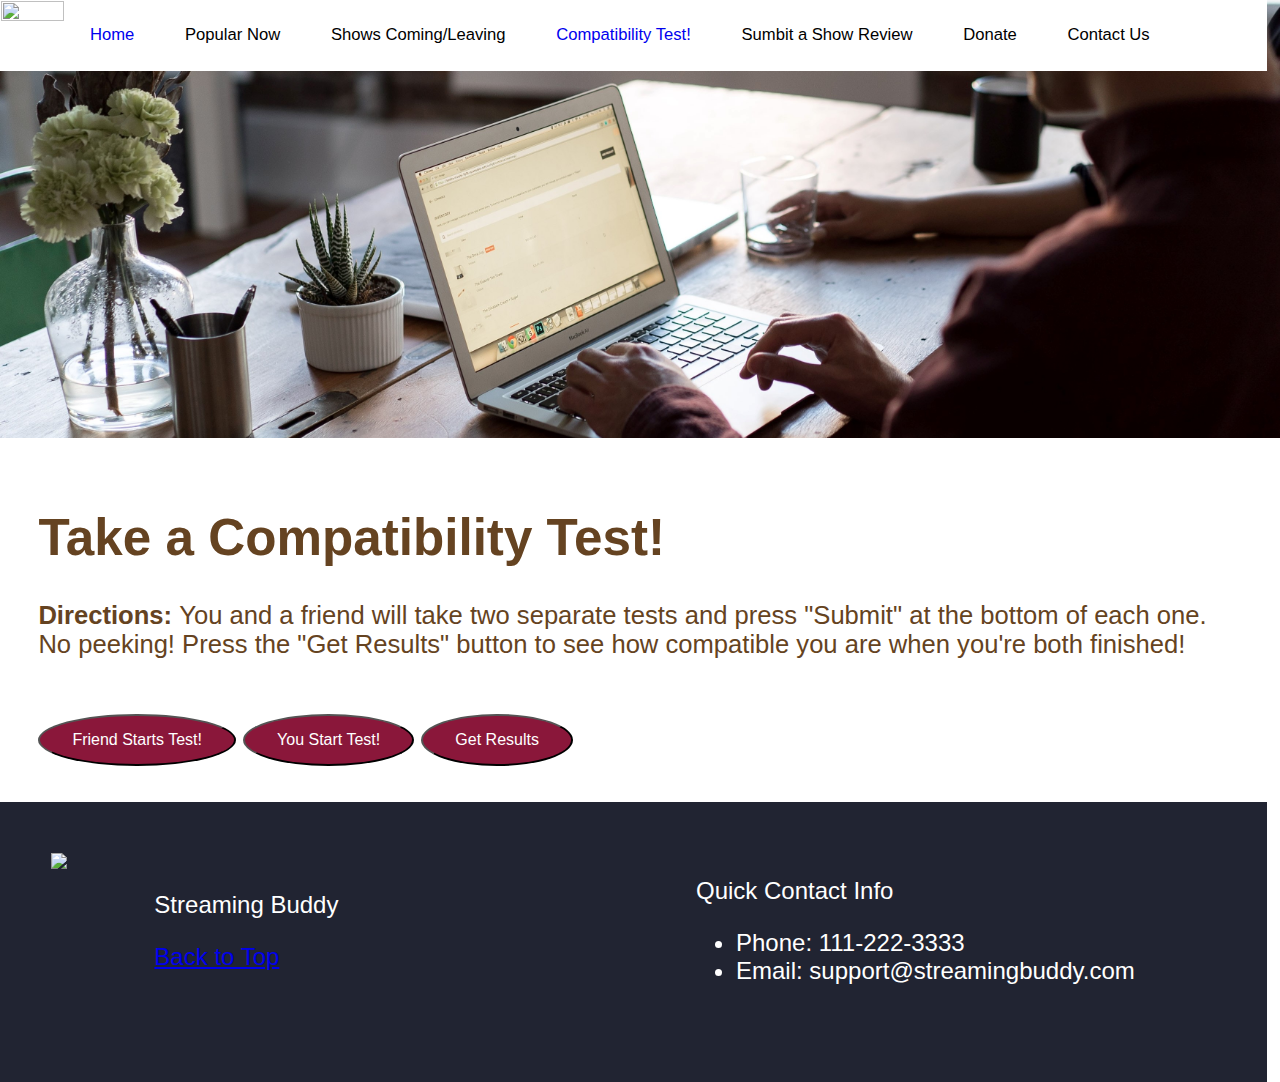
==== CompatTest.html @ eda4149e "publishing emma's pages" ====
<!DOCTYPE html>
<html>
<head>
	<link rel="stylesheet" href="SBStyle.css">
	<script src="https://ajax.googleapis.com/ajax/libs/jquery/3.5.1/jquery.min.js"></script>
	<link rel="stylesheet" href="https://cdnjs.cloudflare.com/ajax/libs/font-awesome/4.7.0/css/font-awesome.min.css">
	<title>Compatibility Test</title>
</head>

<script language="javascript">
	function myFunction() {
  		var x = document.getElementById("mynav");
  		if (x.className === "nav") {
    		x.className += " responsive";
  		} else {
   			x.className = "nav";
  		}
	}
</script>

<body>
	<div class="banner sticky"> 
		<a href="index.html" class="logoLink"><img src="Logo2.png" class="logo"/></a>
		<div class="nav" id="mynav">
			<a href="index.html" class="pageLink" class="active"> Home </a>
			<a class="pageLink"> Popular Now </a>
			<a class="pageLink"> Shows Coming/Leaving </a>
			<a href="CompatTest.html" class="pageLink"> Compatibility Test! </a>
			<a class="pageLink"> Sumbit a Show Review </a>
			<a class="pageLink"> Donate </a>
			<a class="pageLink"> Contact Us </a>
			<a href="javascript:void(0);" class="icon" onclick="myFunction()">
		   	 	<i class="fa fa-bars"></i></a>
		</div>
	</div>

<!-- Everything above this comment goes on every page (Change only the title and meta) -->

<!-- Individual Page Content in Here -->
	<!-- Note: The banner covers part of the top of the page, so make sure you use padding to see the content -->
	<script language="javascript">
		var Player1 = null;
		var Player2 = null;
		var submit1 = false;
		var submit2 = false;

		function Score(player, q1, q2, q3, q4, q5) {
			this.player = player;
			this.q1 = q1;
			this.q2 = q2;
			this.q3 = q3;
			this.q4 = q4;
			this.q5 = q5;
		}

		$(document).ready(function() {
			//Hides the tests to begin with
			$('#test1').hide();
			$('#test2').hide();
			$('#results').hide();
			$('#reset').hide();
		});

		function onTest1() {
			$('#test1').show();
			$('#test2').hide();
	   	}

	   	function onTest2() {
			$('#test2').show();
			$('#test1').hide();
		}

	   	function onSubmit1() {
	   		//Gather each answer
			var ans1 = $('input[name=optionQ1]:checked', "#test1").val();
			var ans2 = $('input[name=optionQ2]:checked', "#test1").val();
			var ans3 = $('input[name=optionQ3]:checked', "#test1").val();
			var ans4 = $('input[name=optionQ4]:checked', "#test1").val();
			var ans5 = $('input[name=optionQ5]:checked', "#test1").val();


			//Create a Score object for this person's scores
			Player1 = new Score("player1", ans1, ans2, ans3, ans4, ans5);
			console.log(Player1);

			$('#test1').hide();
			document.getElementById("directions").innerHTML = "Your friend has taken their test!";

			submit1 = true;
			setColor();
	   	}
		
		function onSubmit2() {
	   		//Gather each answer
			var ans1 = $('input[name=optionQ1]:checked', "#test2").val();
			var ans2 = $('input[name=optionQ2]:checked', "#test2").val();
			var ans3 = $('input[name=optionQ3]:checked', "#test2").val();
			var ans4 = $('input[name=optionQ4]:checked', "#test2").val();
			var ans5 = $('input[name=optionQ5]:checked', "#test2").val();


			//Create a Score object for this person's scores
			Player2 = new Score("player2", ans1, ans2, ans3, ans4, ans5);
			console.log(Player2);

			$('#test2').hide();
			document.getElementById("directions").innerHTML = "You have taken your test!";

			submit2 = true;
			setColor();
	   	}

		function onResults() {
			$('#results').show();
			$("#directions").hide();
			$('#test1').hide();
			$('#test2').hide();

			if(errorCheck() == false) {
				return;
			}

			$("#firstbutton").hide();
			$("#secondbutton").hide();
			$("#thirdbutton").hide();
			$("#reset").show();

			var count = 0;

			if(Player1.q1 == Player2.q1){
				count += 1;
			}
			if(Player1.q2 == Player2.q2){
				count += 1;
			}
			if(Player1.q3 == Player2.q3){
				count += 1;
			}
			if(Player1.q4 == Player2.q4){
				count += 1;
			}
			if(Player1.q5 == Player2.q5){
				count += 1;
			}


			if(count == 0){
				document.getElementById("scoring").innerHTML = "0% MATCH!";
				document.getElementById("describe").innerHTML = "You are complete opposites! I would never stream together if I were you.";
			}
			if(count == 1){
				document.getElementById("scoring").innerHTML = "20% MATCH!";
				document.getElementById("describe").innerHTML = "You are very different in your streaming habits! Try not to take 2 hours just to agree on a movie and then end up just going to sleep...";
			}
			if(count == 2){
				document.getElementById("scoring").innerHTML = "40% MATCH!";
				document.getElementById("describe").innerHTML = "You are kind of similar! Maybe you can both watch the same show and talk about it as you go! But if I were you, I'd still watch it in different rooms.";
			}
			if(count == 3){
				document.getElementById("scoring").innerHTML = "60% MATCH!";
				document.getElementById("describe").innerHTML = "You're a pretty solid pair! It might take a couple minutes of discussion to decide on the movie to watch, but you'll both end up happy with the choice!";
			}
			if(count == 4){
				document.getElementById("scoring").innerHTML = "80% MATCH!";
				document.getElementById("describe").innerHTML = "Wow! You are basically the same person! You both have AMAZING streaming agendas.";
			}
			if(count == 5){
				document.getElementById("scoring").innerHTML = "100% MATCH!";
				document.getElementById("describe").innerHTML = "THAT'S AMAZING! YOU ARE ONE AND THE SAME! You two should stream together ALL THE TIME!";
			}
		}

		function errorCheck() {
			if(Player1 == null) {
				document.getElementById("directions").innerHTML = "Your friend hasn't taken their test yet!";
				$("#directions").show();
				return false;
			}

			if(Player2 == null) {
				document.getElementById("directions").innerHTML = "You haven't taken your test yet!";
				$("#directions").show();
				return false;
			}

			for (x in Player1) {
				if (Player1[x] == undefined) {
					console.log(Player1.x);
					document.getElementById("directions").innerHTML = "Your friend hasn't answered all of the questions! Have them go back to their test and make a selection for each question.";
					$("#directions").show();
					return false;
				}
			}
			for (x in Player2) {
				if (Player2[x] == undefined) {
					document.getElementById("directions").innerHTML = "You haven't answered all of the questions! Go back to your test and make a selection for each question.";
					$("#directions").show();
					return false;
				}
			}
			return true;
		}

	    function setColor() {
	        if (submit1 == true) {
	        	var property = document.getElementById("firstbutton");
	            property.style.backgroundColor = "#59189e";       
	        }
	        if (submit2 == true) {
	        	var property = document.getElementById("secondbutton");
	            property.style.backgroundColor = "#59189e";       
	        }
	    }

	</script>

	<div class="Picdiv">
	</div>

	<div  class="compatcontent">
		<h1> Take a Compatibility Test! </h1>
		<p id="directions"> <strong >Directions: </strong> You and a friend will take two separate tests and press "Submit" at the bottom of each one. No peeking! Press the "Get Results" button to see how compatible you are when you're both finished!</p>
		<br> 

		<input type = "button" value = "Friend Starts Test!" id="firstbutton" onclick="onTest1()" class="button"/>
		<input type = "button" value = "You Start Test!" id="secondbutton" onclick="onTest2()" class="button"/>
		<input type = "button" value = "Get Results" id= "thirdbutton" onclick="onResults()" class="button"/>
		<input type = "button" value = "Try Again" id="reset" onclick="window.location.reload()" class="button"/>

		<form id="test1">

			<h3> 1) Which of the following shows do you prefer?</h3>
			<br>
			<div class="options" id="q1">
				<div class="leftcol">
				  	<div class="option">
				  		<label>
				    		<input type='radio' name='optionQ1' value='friends'>
				    		<img src="friends.jpg" class="pic">
				      	</label>
					</div>
					<div class="option">
				  		<label>
				    		<input type='radio' name='optionQ1' value='lost'>
				    		<img src="lost.jpg" class="pic">
				      	</label>
					</div>
				</div>
				<div class="rightcol">
					<div class="option">
				  		<label>
				    		<input type='radio' name='optionQ1' value='kardashians'>
				    		<img src="kardashians.jpg" class="pic">
				      	</label>
					</div>
					<div class="option">
				  		<label>
				    		<input type='radio' name='optionQ1' value='LAO'>
				    		<img src="LAO.jpg" class="pic">
				      	</label>
					</div>
				</div>
			</div>
			<br><br>

			<h3> 2) Which of the following actors is your favorite?</h3>
			<br>
			<div class="options" id="q2">
				<div class="leftcol">
				  	<div class="option">
				  		<label>
				    		<input type='radio' name='optionQ2' value='steve'>
				    		<img src="steve.jpg" class="pic">
				      	</label>
					</div>
					<div class="option">
				  		<label>
				    		<input type='radio' name='optionQ2' value='natalie'>
				    		<img src="natalie.jpg" class="pic">
				      	</label>
					</div>
				</div>
				<div class="rightcol">
					<div class="option">
				  		<label>
				    		<input type='radio' name='optionQ2' value='denzel'>
				    		<img src="denzel.jpg" class="pic">
				      	</label>
					</div>
					<div class="option">
				  		<label>
				    		<input type='radio' name='optionQ2' value='kristen'>
				    		<img src="kristen.jpg" class="pic">
				      	</label>
					</div>
				</div>
			</div>
			<br><br>

			<h3> 3) Choose a place to cozy up and watch a movie</h3>
			<br>
			<div class="options" id="q3">
				<div class="leftcol">
				  	<div class="option">
				  		<label>
				    		<input type='radio' name='optionQ3' value='theatre'>
				    		<img src="theatreImg.jpg" class="pic">
				      	</label>
					</div>
					<div class="option">
				  		<label>
				    		<input type='radio' name='optionQ3' value='hometheatre'>
				    		<img src="hometheatre.jpg" class="pic">
				      	</label>
					</div>
				</div>
				<div class="rightcol">
					<div class="option">
				  		<label>
				    		<input type='radio' name='optionQ3' value='drivein'>
				    		<img src="drivein.jpg" class="pic">
				      	</label>
					</div>
					<div class="option">
				  		<label>
				    		<input type='radio' name='optionQ3' value='couch'>
				    		<img src="couch.jpg" class="pic">
				      	</label>
					</div>
				</div>
			</div>
			<br><br>

			<h3> 4) Pick a binge snack</h3>
			<br>
			<div class="options" id="q4">
				<div class="leftcol">
				  	<div class="option">
				  		<label>
				    		<input type='radio' name='optionQ4' value='pop'>
				    		<img src="pop.jpg" class="pic">
				    		
				      	</label>
					</div>
					<div class="option">
				  		<label>
				    		<input type='radio' name='optionQ4' value='pizza'>
				    		<img src="pizza.jpg" class="pic">
				      	</label>
					</div>
				</div>
				<div class="rightcol">
					<div class="option">
				  		<label>
				    		<input type='radio' name='optionQ4' value='candy'>
				    		<img src="candy.jpg" class="pic">
				      	</label>
					</div>
					<div class="option">
				  		<label>
				    		<input type='radio' name='optionQ4' value='icecream'>
				    		<img src="icecream.jpg" class="pic">
				      	</label>
					</div>
				</div>
			</div>
			<br><br>

			<h3> 5) Pick the oldest show you've seen </h3>
			<br>
			<div class="options" id="q5">
				<div class="leftcol">
				  	<div class="option">
				  		<label>
				    		<input type='radio' name='optionQ5' value='cheers'>
				    		<img src="cheers.jpg" class="pic">
				    		
				      	</label>
					</div>
					<div class="option">
				  		<label>
				    		<input type='radio' name='optionQ5' value='9021'>
				    		<img src="90210.jpg" class="pic">
				      	</label>
					</div>
				</div>
				<div class="rightcol">
					<div class="option">
				  		<label>
				    		<input type='radio' name='optionQ5' value='ilovelucy'>
				    		<img src="ilovelucy.jpg" class="pic">
				      	</label>
					</div>
					<div class="option">
				  		<label>
				    		<input type='radio' name='optionQ5' value='simpsons'>
				    		<img src="simpsons.jpg" class="pic">
				      	</label>
					</div>
				</div>
			</div>
			<br><br>
			<input type = "button" value = "Submit" onclick="onSubmit1()" class="button"/>
		</form>


		<form id="test2">

			<h3> 1) Which of the following shows do you prefer?</h3>
			<br>
			<div class="options" id="q1">
				<div class="leftcol">
				  	<div class="option">
				  		<label>
				    		<input type='radio' name='optionQ1' value='friends'>
				    		<img src="friends.jpg" class="pic">
				      	</label>
					</div>
					<div class="option">
				  		<label>
				    		<input type='radio' name='optionQ1' value='lost'>
				    		<img src="lost.jpg" class="pic">
				      	</label>
					</div>
				</div>
				<div class="rightcol">
					<div class="option">
				  		<label>
				    		<input type='radio' name='optionQ1' value='kardashians'>
				    		<img src="kardashians.jpg" class="pic">
				      	</label>
					</div>
					<div class="option">
				  		<label>
				    		<input type='radio' name='optionQ1' value='LAO'>
				    		<img src="LAO.jpg" class="pic">
				      	</label>
					</div>
				</div>
			</div>
			<br><br>

			<h3> 2) Which of the following actors is your favorite?</h3>
			<br>
			<div class="options" id="q2">
				<div class="leftcol">
				  	<div class="option">
				  		<label>
				    		<input type='radio' name='optionQ2' value='steve'>
				    		<img src="steve.jpg" class="pic">
				      	</label>
					</div>
					<div class="option">
				  		<label>
				    		<input type='radio' name='optionQ2' value='natalie'>
				    		<img src="natalie.jpg" class="pic">
				      	</label>
					</div>
				</div>
				<div class="rightcol">
					<div class="option">
				  		<label>
				    		<input type='radio' name='optionQ2' value='denzel'>
				    		<img src="denzel.jpg" class="pic">
				      	</label>
					</div>
					<div class="option">
				  		<label>
				    		<input type='radio' name='optionQ2' value='kristen'>
				    		<img src="kristen.jpg" class="pic">
				      	</label>
					</div>
				</div>
			</div>
			<br><br><br><br>

			<h3> 3) Choose a place to cozy up and watch a movie</h3>
			<br>
			<div class="options" id="q3">
				<div class="leftcol">
				  	<div class="option">
				  		<label>
				    		<input type='radio' name='optionQ3' value='couch'>
				    		<img src="theatreImg.jpg" class="pic">
				    		
				      	</label>
					</div>
					<div class="option">
				  		<label>
				    		<input type='radio' name='optionQ3' value='hometheatre'>
				    		<img src="hometheatre.jpg" class="pic">
				      	</label>
					</div>
				</div>
				<div class="rightcol">
					<div class="option">
				  		<label>
				    		<input type='radio' name='optionQ3' value='drivein'>
				    		<img src="drivein.jpg" class="pic">
				      	</label>
					</div>
					<div class="option">
				  		<label>
				    		<input type='radio' name='optionQ3' value='theatre'>
				    		<img src="couch.jpg" class="pic">
				      	</label>
					</div>
				</div>
			</div>
			<br><br>

			<h3> 4) Pick a binge snack</h3>
			<br>
			<div class="options" id="q4">
				<div class="leftcol">
				  	<div class="option">
				  		<label>
				    		<input type='radio' name='optionQ4' value='pop'>
				    		<img src="pop.jpg" class="pic">
				    		
				      	</label>
					</div>
					<div class="option">
				  		<label>
				    		<input type='radio' name='optionQ4' value='pizza'>
				    		<img src="pizza.jpg" class="pic">
				      	</label>
					</div>
				</div>
				<div class="rightcol">
					<div class="option">
				  		<label>
				    		<input type='radio' name='optionQ4' value='candy'>
				    		<img src="candy.jpg" class="pic">
				      	</label>
					</div>
					<div class="option">
				  		<label>
				    		<input type='radio' name='optionQ4' value='icecream'>
				    		<img src="icecream.jpg" class="pic">
				      	</label>
					</div>
				</div>
			</div>
			<br><br>

			<h3> 5) Pick the oldest show you've seen </h3>
			<br>
			<div class="options" id="q5">
				<div class="leftcol">
				  	<div class="option">
				  		<label>
				    		<input type='radio' name='optionQ5' value='cheers'>
				    		<img src="cheers.jpg" class="pic">
				    		
				      	</label>
					</div>
					<div class="option">
				  		<label>
				    		<input type='radio' name='optionQ5' value='9021'>
				    		<img src="90210.jpg" class="pic">
				      	</label>
					</div>
				</div>
				<div class="rightcol">
					<div class="option">
				  		<label>
				    		<input type='radio' name='optionQ5' value='ilovelucy'>
				    		<img src="ilovelucy.jpg" class="pic">
				      	</label>
					</div>
					<div class="option">
				  		<label>
				    		<input type='radio' name='optionQ5' value='simpsons'>
				    		<img src="simpsons.jpg" class="pic">
				      	</label>
					</div>
				</div>
			</div>
			<br><br>
			<input type = "button" value = "Submit" onclick="onSubmit2()" class="button"/> 	  	
		</form>

		<div id="results">
			<h3 id="scoring"></h3>
			<p id="describe"></p>
		</div>

	</div>
	<br><br>


<!-- Individual Page Content Ends Here -->


<!-- Add the footer below to every page as well -->
	
	<div class="footer">
		<img src="LogoFooter.png" class="logoFoot"/>
		<div class="footContain">
			<div class="flexFoot">
				<p> Streaming Buddy <p>
				<a href="#top"> Back to Top </a>
			</div>
			<div class="flexFoot">
				<p> Quick Contact Info </p>
				<ul>
					<li> Phone: 111-222-3333 </li>
					<li> Email: support@streamingbuddy.com </li>
				</ul>
			</div>
		</div>
	</div>

</body>
</html>
---- SBStyle.css ----
body {
	margin: 0px; 
}

/*-----------------------------------------------------------------------------------------------*/

/*Banner Style*/

.banner {	
   	margin: 0px;
   	background-color: #ffff;
	text-align: center;
	overflow: hidden;
	align-items: center;
	width: 99vw;
}

/*Makes banner stick to top*/
.sticky {
	position: fixed;
 	top: 0;
}

.logoLink {
	display: block;
	width: 5%;
}

.logo {
	height: 100%;
	width: 100%;
	float: left;
	padding: 1%;
	margin: 0;
}

.icon {
	color: black;
	size: 150%;
}

/*Hides the hamburger icon at first*/
.nav .icon {
	display: none;
}

.pageLink {
	font-family:"Century Gothic", CenturyGothic, AppleGothic, sans-serif;
	float: left;
  	display: block;
  	text-align: center;
  	text-decoration: none;
	display: block;
	padding: 2%;
	align-items: center;
	font-size: 1.3vw;
}

/* Changes the color of links on hover */
.nav a:hover {
  background-color: #ddd;
  color: #7a0b01;
}

/* When the screen is less than 600 pixels wide, hide all links, except for the first one ("Home"). Show the link that contains should open and close the topnav (.icon) */
@media screen and (max-width: 1006px) {
  .nav a {display: none;}
  .nav a.icon {
    float: right;
    display: block;
  }
}

/* The "responsive" class is added to the topnav with JavaScript when the user clicks on the icon. This class makes the topnav look good on small screens (display the links vertically instead of horizontally) */
@media screen and (max-width: 1006px) {
  .nav.responsive {position: relative;}
  .nav.responsive a.icon {
    position: absolute;
    right: 0;
    top: 0;
  }
  .nav.responsive a {
    float: none;
    display: block;
    text-align: left;
  }
}

/*-----------------------------------------------------------------------------------------------*/

/*Content Style*/

.TVdiv {
	background-image: url("HomeTV_text.jpg");
	background-size: 100vw;
	background-repeat: no-repeat;
	padding: 30%;
	padding-bottom: 20%;
}

.content {
	color: #654321;
    font-family: "Century Gothic", CenturyGothic, AppleGothic, sans-serif;
	font-size: 2vw;
}

.intro {
	margin: 10%;
}

.bar {
	max-width: 99vw;
}

.infoBox {
	margin-left: 5%;
	margin-right: 5%;
	padding: 7%;
	display: flex;
}

.text {
	flex: 50%;
	padding: 2%;
}

#boxImg {
	flex: 50%;
	width: 1vw;
	height: auto;
	padding: 2%;
}

/*-----------------------------------------------------------------------------------------------*/

/*Footer Style */

.footer {
	background: #212432;
    color: #ffff;
    font-family:"Century Gothic", CenturyGothic, AppleGothic, sans-serif;
	font-size: 150%;
	position: static;
	width: 91vw;
	padding: 4%;
}

.logoFoot {
	padding-right: 2%;
	width: 5%;
	float: left;
}

.footContain {
	display: flex;
	align-items: center;
}

.flexFoot {
	flex: 30%;
	padding: 2%;
	padding-top: 0;
}

p.footer {
	margin: 0;
}

/*-----------------------------------------------------------------------------------------------*/

/*Compatibility Test Page Style */

.Picdiv {
	background-image: url("compatImg.jpg");
	background-size: 100vw;
	background-repeat: no-repeat;
	padding: 30%;
	padding-bottom: 7%;
}

.compatcontent {
	color: #654321;
    font-family:"Century Gothic", CenturyGothic, AppleGothic, sans-serif;
	font-size: 2vw;
	margin-left: 3%;
	margin-right: 3%;
}

.options {
	display: flex;
	width: 100vw;
}

.rightcol {
	flex: 50%;
	display: flex;
	flex-direction: column;
	flex-wrap: wrap;
}

.leftcol {
	flex: 50%;
	display: flex;
	flex-direction: column;
	flex-wrap: wrap;
}

.option {
	flex: 50%;
}


.pic {
	width: 50%;
}

.button {
  background-color: #8a173a;
  color: white;
  padding: 15px 32px;
  text-align: center;
  text-decoration: none;
  display: inline-block;
  font-size: 16px;
  border-radius: 50%;
}

.button:hover {
	background-color: #c79dc3;
}
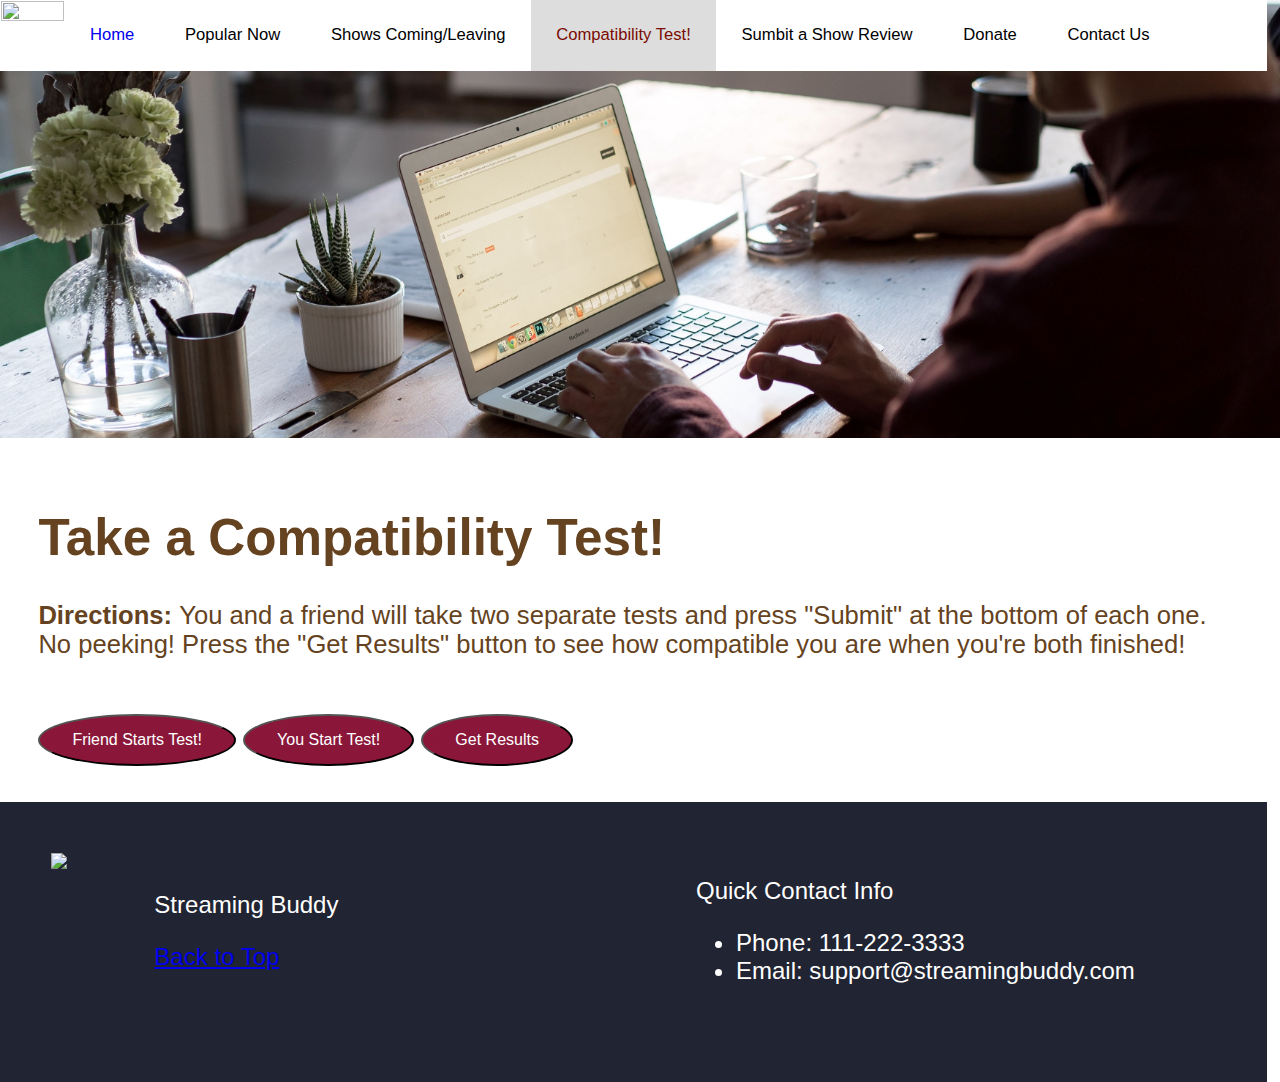
==== commit 9a41dc22: "active edit" ====
--- a/CompatTest.html
+++ b/CompatTest.html
@@ -25,7 +25,7 @@
 			<a href="index.html" class="pageLink" class="active"> Home </a>
 			<a class="pageLink"> Popular Now </a>
 			<a class="pageLink"> Shows Coming/Leaving </a>
-			<a href="CompatTest.html" class="pageLink"> Compatibility Test! </a>
+			<a href="CompatTest.html" class="active pageLink"> Compatibility Test! </a>
 			<a class="pageLink"> Sumbit a Show Review </a>
 			<a class="pageLink"> Donate </a>
 			<a class="pageLink"> Contact Us </a>
--- a/SBStyle.css
+++ b/SBStyle.css
@@ -60,6 +60,11 @@
 .nav a:hover {
   background-color: #ddd;
   color: #7a0b01;
+}
+
+.active {
+	background-color: #ddd !important;
+  	color: #7a0b01 !important;
 }
 
 /* When the screen is less than 600 pixels wide, hide all links, except for the first one ("Home"). Show the link that contains should open and close the topnav (.icon) */
